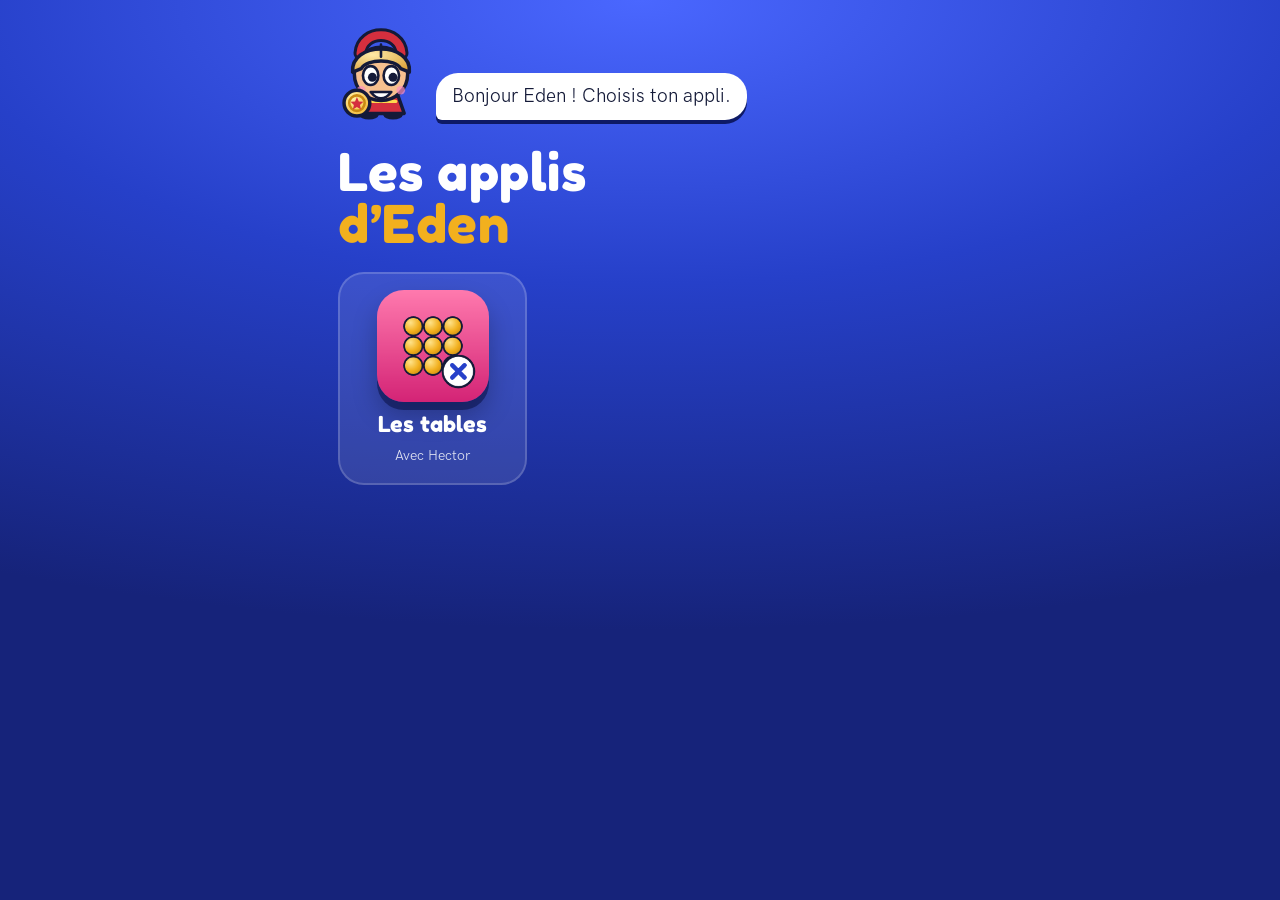
==== index.html @ e4161eb2 "Publication depuis main@3f30754" ====
<!doctype html>
<html lang="fr">
<head>
<meta charset="utf-8">
<meta name="viewport" content="width=device-width,initial-scale=1,viewport-fit=cover">
<title>Les applis d'Eden</title>
<meta name="description" content="Toutes les applications d'Eden, au même endroit.">
<meta name="theme-color" content="#2640C9">
<link rel="manifest" href="manifest.webmanifest">
<link rel="icon" href="icons/eden-64.png">
<link rel="apple-touch-icon" href="icons/eden-180.png">
<meta name="apple-mobile-web-app-capable" content="yes">
<meta name="mobile-web-app-capable" content="yes">
<meta name="apple-mobile-web-app-title" content="Eden">
<meta name="apple-mobile-web-app-status-bar-style" content="black-translucent">
<style>
@font-face{font-family:'Fredoka';font-weight:400;font-style:normal;font-display:swap;src:url([data-uri]) format('woff2')}
@font-face{font-family:'Hanken';font-weight:400;font-style:normal;font-display:swap;src:url([data-uri]) format('woff2')}
@font-face{font-family:'Hanken';font-weight:600;font-style:normal;font-display:swap;src:url([data-uri]) format('woff2')}
@font-face{font-family:'Hanken';font-weight:800;font-style:normal;font-display:swap;src:url([data-uri]) format('woff2')}
:root{--ink:#141A38;--blue:#2640C9;--gold:#F2B01E}
*{box-sizing:border-box;-webkit-tap-highlight-color:transparent}
html,body{margin:0;min-height:100%;background:#1B2E9E;color:#fff;font-family:'Hanken',system-ui,sans-serif;color-scheme:dark}
body{background:radial-gradient(120% 70% at 50% 0%,#4A67FF 0%,#2640C9 45%,#16237A 100%) fixed;min-height:100vh;min-height:100dvh}
main{max-width:640px;margin:0 auto;padding:calc(18px + env(safe-area-inset-top)) 18px calc(28px + env(safe-area-inset-bottom))}
.hi{display:flex;align-items:flex-end;gap:12px;margin-top:6px}
.hi .hero{width:86px;flex:none}
.hi .hero svg{width:100%;height:auto;display:block;overflow:visible}
.hero .mo{display:none}.hero .mo-happy{display:block}
.hero .antenna{transform-origin:50px 18px;animation:sway 3s ease-in-out infinite}
@keyframes sway{0%,100%{transform:rotate(-6deg)}50%{transform:rotate(6deg)}}
.say{background:#fff;color:var(--ink);border-radius:22px 22px 22px 6px;padding:12px 16px;font-size:19px;line-height:1.25;box-shadow:0 4px 0 #0E1A66}
h1{font-family:'Fredoka',sans-serif;font-weight:400;font-size:clamp(36px,11vw,52px);line-height:1;margin:26px 0 22px;letter-spacing:.5px}
h1 b{color:var(--gold);font-weight:400}
.apps{display:grid;grid-template-columns:repeat(auto-fill,minmax(150px,1fr));gap:18px}
.app{display:flex;flex-direction:column;align-items:center;gap:10px;padding:16px 10px 18px;border-radius:26px;background:rgba(255,255,255,.1);border:2px solid rgba(255,255,255,.18);color:#fff;text-decoration:none;transition:transform .12s}
.app:active{transform:scale(.96)}
.app img{width:min(30vw,112px);height:min(30vw,112px);border-radius:24%;box-shadow:0 8px 0 rgba(10,18,70,.55),0 14px 24px rgba(0,0,0,.25)}
.app .n{font-family:'Fredoka',sans-serif;font-size:22px;text-align:center;line-height:1.1}
.app .p{font-size:14px;opacity:.85;text-align:center;min-height:18px}
.app.soon{opacity:.45;pointer-events:none}
.install{display:none;margin:26px auto 0;padding:12px 20px;border-radius:999px;border:2px solid rgba(255,255,255,.4);background:none;color:#fff;font:600 16px 'Hanken',sans-serif}
.install.on{display:block}
@media (prefers-reduced-motion:reduce){.hero .antenna{animation:none}}
</style>
</head>
<body>
<main>
  <div class="hi"><div class="hero" aria-hidden="true"><svg viewBox="0 0 100 112"><defs><radialGradient id="hg" cx=".35" cy=".25" r=".95"><stop offset="0" stop-color="#FFE9A6"/><stop offset="1" stop-color="#D79A2B"/></radialGradient><radialGradient id="sg" cx=".35" cy=".3" r=".9"><stop offset="0" stop-color="#FFF0A8"/><stop offset="1" stop-color="#F2B01E"/></radialGradient></defs><g class="antenna"><path d="M26 34C28 6 72 6 74 34" stroke="#141A38" stroke-width="16" fill="none" stroke-linecap="round"/><path d="M26 34C28 6 72 6 74 34" stroke="#D52F3E" stroke-width="9" fill="none" stroke-linecap="round"/></g><ellipse cx="36" cy="106" rx="11" ry="5" fill="#141A38"/><ellipse cx="64" cy="106" rx="11" ry="5" fill="#141A38"/><path d="M30 84h40l7 20H23z" fill="#D52F3E" stroke="#141A38" stroke-width="4" stroke-linejoin="round"/><path d="M33 90h34" stroke="#FFD84D" stroke-width="4" stroke-linecap="round"/><circle cx="50" cy="58" r="31" fill="#F6C08F" stroke="#141A38" stroke-width="4"/><path d="M17 56C14 20 86 20 83 56L73 52C66 40 34 40 27 52z" fill="url(#hg)" stroke="#141A38" stroke-width="4" stroke-linejoin="round"/><path d="M50 24v14" stroke="#141A38" stroke-width="3" stroke-linecap="round"/><ellipse cx="38" cy="60" rx="9" ry="11" fill="#fff" stroke="#141A38" stroke-width="3"/><ellipse cx="62" cy="60" rx="9" ry="11" fill="#fff" stroke="#141A38" stroke-width="3"/><circle class="pup" cx="40" cy="62" r="5.2" fill="#141A38"/><circle class="pup" cx="64" cy="62" r="5.2" fill="#141A38"/><circle cx="27" cy="77" r="5" fill="#FF8FC0" opacity=".7"/><circle cx="73" cy="77" r="5" fill="#FF8FC0" opacity=".7"/><path class="mo mo-happy" d="M38 79Q50 94 62 79z" fill="#fff" stroke="#141A38" stroke-width="3" stroke-linejoin="round"/><path class="mo mo-think" d="M40 86L60 83" stroke="#141A38" stroke-width="4" fill="none" stroke-linecap="round"/><ellipse class="mo mo-wow" cx="50" cy="86" rx="6" ry="8" fill="#141A38"/><path class="mo mo-oops" d="M39 90Q50 80 61 90" stroke="#141A38" stroke-width="4" fill="none" stroke-linecap="round"/><g><circle cx="22" cy="92" r="15" fill="url(#sg)" stroke="#141A38" stroke-width="4"/><circle cx="22" cy="92" r="9" fill="none" stroke="#C98A12" stroke-width="3"/><path d="M22 85l2.2 5 5.3.5-4 3.6 1.2 5.2-4.7-2.8-4.7 2.8 1.2-5.2-4-3.6 5.3-.5z" fill="#D52F3E"/></g></svg></div><div class="say" id="say">Salut Eden !</div></div>
  <h1>Les applis<br><b>d’Eden</b></h1>
  <nav class="apps" id="apps"></nav>
  <button class="install" id="install">Installer sur cet appareil</button>
</main>
<script>
/* applications du catalogue : générées depuis le fichier app.json de chaque appli */
const APPS=[{"id": "tables", "name": "Les tables", "path": "apps/tables/", "icon": "apps/tables/icons/tables-192.png", "storageKey": "eden:tables"}];
/* progression affichée sous chaque appli : src/catalogue/progress.js */
const PROGRESS={
  /* Les tables : nombre de calculs « sus » (boîte 3 ou plus) sur 36 */
  tables(s){
    if(!s||!s.f)return 'Avec Hector';
    const n=Object.values(s.f).filter(e=>e.box>=3).length;
    return n?`${n} calcul${n>1?'s':''} su${n>1?'s':''} sur 36`:'Avec Hector';
  }
};

const box=document.getElementById('apps');
APPS.forEach(a=>{const el=document.createElement('a');el.className='app';el.href=a.path;
  el.innerHTML=`<img src="${a.icon}" alt="" width="112" height="112"><span class="n">${a.name}</span><span class="p"></span>`;
  let p='';try{const raw=localStorage.getItem(a.storageKey);p=PROGRESS[a.id]?PROGRESS[a.id](raw?JSON.parse(raw):null):'';}catch(e){}el.querySelector('.p').textContent=p;box.append(el);});
const h=new Date().getHours();
document.getElementById('say').textContent=h<12?'Bonjour Eden ! Choisis ton appli.':h<18?'Salut Eden ! Choisis ton appli.':'Bonsoir Eden ! Choisis ton appli.';
/* la progression reste sur l'appareil : on demande au navigateur de ne pas l'effacer */
try{navigator.storage&&navigator.storage.persist&&navigator.storage.persist();}catch(e){}
if('serviceWorker' in navigator)navigator.serviceWorker.register('sw.js').catch(()=>{});
let ev=null;const ib=document.getElementById('install');
addEventListener('beforeinstallprompt',e=>{e.preventDefault();ev=e;ib.classList.add('on');});
ib.onclick=async()=>{if(!ev)return;ev.prompt();await ev.userChoice;ev=null;ib.classList.remove('on');};
</script>
</body>
</html>
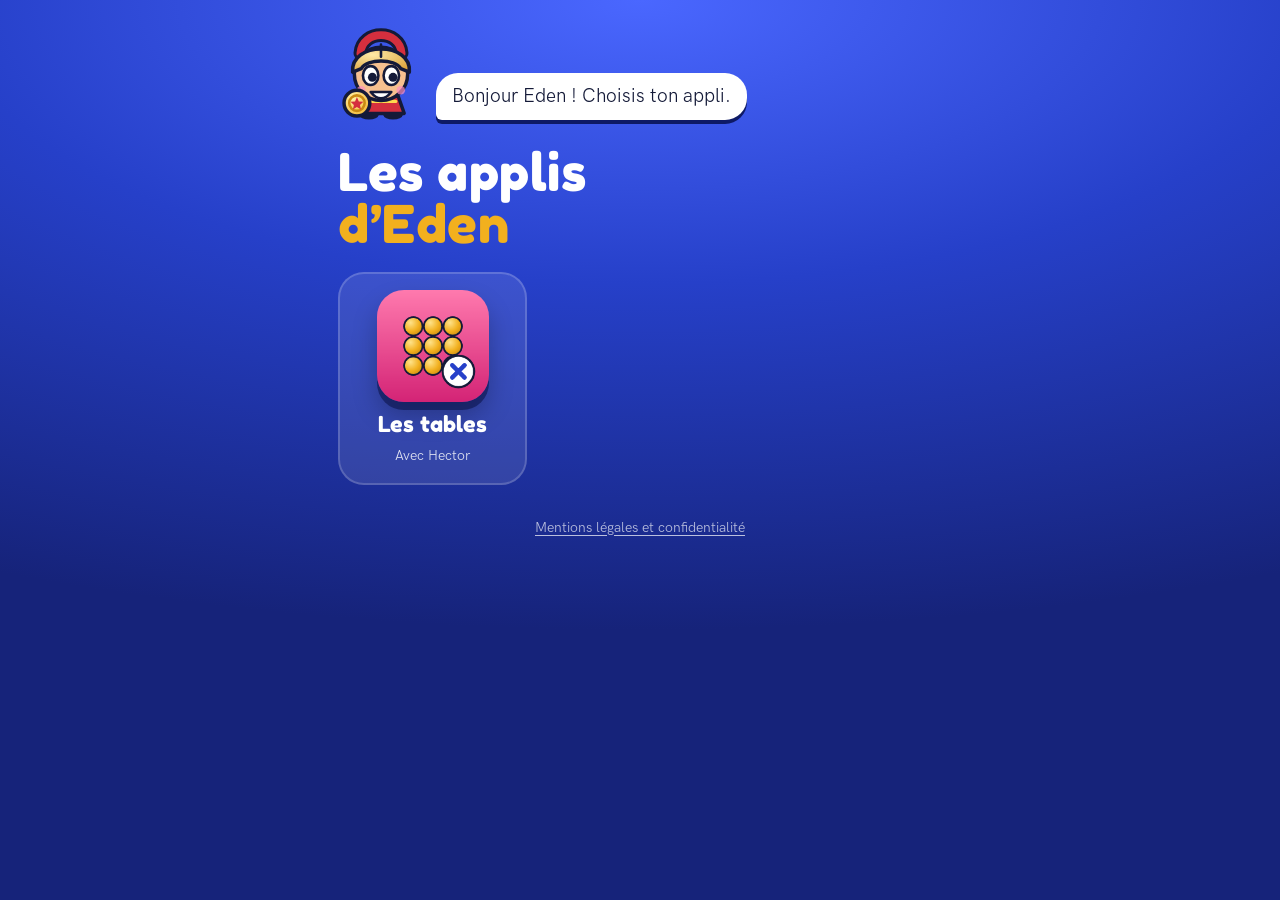
==== commit 7f4898e1: "Publication depuis main@27a06e9" ====
--- a/index.html
+++ b/index.html
@@ -41,6 +41,7 @@
 .app.soon{opacity:.45;pointer-events:none}
 .install{display:none;margin:26px auto 0;padding:12px 20px;border-radius:999px;border:2px solid rgba(255,255,255,.4);background:none;color:#fff;font:600 16px 'Hanken',sans-serif}
 .install.on{display:block}
+.legal{display:block;margin:34px auto 0;text-align:center;font-size:14px;color:rgba(255,255,255,.7);text-decoration:underline;text-underline-offset:3px}
 @media (prefers-reduced-motion:reduce){.hero .antenna{animation:none}}
 </style>
 </head>
@@ -50,7 +51,52 @@
   <h1>Les applis<br><b>d’Eden</b></h1>
   <nav class="apps" id="apps"></nav>
   <button class="install" id="install">Installer sur cet appareil</button>
+  <a class="legal" href="mentions-legales.html">Mentions légales et confidentialité</a>
 </main>
+<script>
+/* Aide à l'installation (insérée dans chaque page par scripts/build.py).
+   Sur iPhone et iPad, aucun site ne peut proposer « Installer » : il faut passer par le
+   bouton Partager du navigateur. Ce script explique le geste, une fois, clairement.
+   window.EdenInstall.need  : vrai sur iPhone/iPad quand la page n'est pas déjà ouverte depuis l'icône
+   window.EdenInstall.show() : ouvre la feuille d'explication */
+(function(){
+  var ua=navigator.userAgent||'';
+  var ios=/iP(hone|od|ad)/.test(ua)||(navigator.platform==='MacIntel'&&navigator.maxTouchPoints>1);
+  var standalone=navigator.standalone===true||(window.matchMedia&&matchMedia('(display-mode: standalone)').matches);
+  var chrome=/CriOS/.test(ua);
+  var SHARE='<svg viewBox="0 0 24 24" aria-hidden="true"><path d="M12 2l4.2 4.2-1.4 1.4L13 5.8V15h-2V5.8L9.2 7.6 7.8 6.2zM5 10h3v2H6v8h12v-8h-2v-2h3a1 1 0 011 1v10a1 1 0 01-1 1H5a1 1 0 01-1-1V11a1 1 0 011-1z"/></svg>';
+  var PLUS='<svg viewBox="0 0 24 24" aria-hidden="true"><path d="M5 3h14a2 2 0 012 2v14a2 2 0 01-2 2H5a2 2 0 01-2-2V5a2 2 0 012-2zm0 2v14h14V5zm6 3h2v3h3v2h-3v3h-2v-3H8v-2h3z"/></svg>';
+  var CSS='.ins-bg{position:fixed;inset:0;z-index:200;background:rgba(10,16,50,.55);display:flex;align-items:flex-end;justify-content:center;animation:insf .2s ease both}'+
+    '.ins{width:100%;max-width:520px;background:#fff;color:#141A38;border-radius:24px 24px 0 0;padding:22px 22px calc(22px + env(safe-area-inset-bottom));font:17px/1.4 Hanken,system-ui,sans-serif;animation:insu .25s ease both;max-height:92%;overflow-y:auto}'+
+    '.ins h2{font:400 26px/1.15 Fredoka,sans-serif;color:#2640C9;margin:0 0 6px}.ins p{margin:6px 0}'+
+    '.ins ol{list-style:none;margin:14px 0;padding:0;display:grid;gap:10px}'+
+    '.ins li{display:flex;gap:12px;align-items:center;padding:10px 12px;border-radius:16px;background:#F1F4FF}'+
+    '.ins li b{flex:none;width:30px;height:30px;border-radius:50%;background:#2640C9;color:#fff;display:flex;align-items:center;justify-content:center;font:400 18px Fredoka,sans-serif}'+
+    '.ins li svg{width:24px;height:24px;fill:#2640C9;vertical-align:-6px;margin:0 2px}'+
+    '.ins .note{font-size:15px;color:#4A5280}'+
+    '.ins button{display:block;width:100%;margin-top:14px;padding:15px;border:0;border-radius:16px;background:#2640C9;color:#fff;font:600 18px Hanken,system-ui,sans-serif}.ins button:focus:not(:focus-visible){outline:none}'+
+    '@keyframes insf{from{opacity:0}}@keyframes insu{from{transform:translateY(40px)}}'+
+    '@media (prefers-reduced-motion:reduce){.ins-bg,.ins{animation:none}}';
+  function show(){
+    if(!document.getElementById('ins-css')){var s=document.createElement('style');s.id='ins-css';s.textContent=CSS;document.head.appendChild(s);}
+    var bg=document.createElement('div');bg.className='ins-bg';
+    var where=chrome?'en haut à droite, dans la barre d’adresse':'dans la barre du navigateur';
+    bg.innerHTML='<div class="ins" role="dialog" aria-modal="true" aria-labelledby="ins-t">'+
+      '<h2 id="ins-t">Mettre Hector sur l’écran d’accueil</h2>'+
+      '<p>Hector s’ouvrira en plein écran, comme une vraie appli, et marchera même sans internet.</p>'+
+      '<ol><li><b>1</b><span>Touchez le bouton Partager '+SHARE+' '+where+'.</span></li>'+
+      '<li><b>2</b><span>Choisissez « Sur l’écran d’accueil » '+PLUS+'. S’il n’apparaît pas, faites défiler la liste ou touchez « Plus ».</span></li>'+
+      '<li><b>3</b><span>Touchez « Ajouter ». L’icône apparaît sur l’écran d’accueil.</span></li></ol>'+
+      '<p class="note">Ensuite, ouvrez toujours Hector depuis cette icône : sur iPhone, l’icône garde sa propre progression, séparée de celle du navigateur. Si Eden a déjà joué ici, copiez d’abord le code de sauvegarde (Espace parents, appui long sur la roue en bas à droite) et collez-le dans l’icône.</p>'+
+      '<button type="button">J’ai compris</button></div>';
+    var close=function(){bg.remove();};
+    bg.addEventListener('click',function(e){if(e.target===bg)close();});
+    bg.querySelector('button').addEventListener('click',close);
+    document.body.appendChild(bg);bg.querySelector('button').focus();
+  }
+  window.EdenInstall={ios:ios,standalone:standalone,need:ios&&!standalone,show:show};
+})();
+</script>
 <script>
 /* applications du catalogue : générées depuis le fichier app.json de chaque appli */
 const APPS=[{"id": "tables", "name": "Les tables", "path": "apps/tables/", "icon": "apps/tables/icons/tables-192.png", "storageKey": "eden:tables"}];
@@ -72,10 +118,36 @@
 document.getElementById('say').textContent=h<12?'Bonjour Eden ! Choisis ton appli.':h<18?'Salut Eden ! Choisis ton appli.':'Bonsoir Eden ! Choisis ton appli.';
 /* la progression reste sur l'appareil : on demande au navigateur de ne pas l'effacer */
 try{navigator.storage&&navigator.storage.persist&&navigator.storage.persist();}catch(e){}
-if('serviceWorker' in navigator)navigator.serviceWorker.register('sw.js').catch(()=>{});
+/* installation : Android propose son propre bouton ; sur iPhone, on explique le geste */
 let ev=null;const ib=document.getElementById('install');
 addEventListener('beforeinstallprompt',e=>{e.preventDefault();ev=e;ib.classList.add('on');});
-ib.onclick=async()=>{if(!ev)return;ev.prompt();await ev.userChoice;ev=null;ib.classList.remove('on');};
+if(EdenInstall.need){ib.textContent='Mettre sur l’écran d’accueil';ib.classList.add('on');}
+ib.onclick=async()=>{if(EdenInstall.need){EdenInstall.show();return;}if(!ev)return;ev.prompt();await ev.userChoice;ev=null;ib.classList.remove('on');};
+</script>
+<script>
+/* Mises à jour automatiques (inséré dans chaque page par scripts/build.py).
+   - Vérifie s'il existe une nouvelle version à l'ouverture, au retour sur l'appli,
+     et toutes les 30 minutes.
+   - Quand la nouvelle version est prête, la page se recharge d'elle-même.
+     Une appli peut demander d'attendre un moment calme : si elle définit
+     window.__safeToReload() et que la fonction renvoie false (en pleine séance),
+     le rechargement est remis au prochain retour à l'accueil (window.__updatePending).
+   - La progression (localStorage) n'est jamais effacée. */
+(function(){
+  if(!('serviceWorker' in navigator))return;
+  var ROOT='./';
+  var hadController=!!navigator.serviceWorker.controller;
+  navigator.serviceWorker.register(ROOT+'sw.js',{scope:ROOT,updateViaCache:'none'}).then(function(reg){
+    var check=function(){reg.update().catch(function(){});};
+    document.addEventListener('visibilitychange',function(){if(document.visibilityState==='visible')check();});
+    setInterval(check,30*60*1000);
+  }).catch(function(){});
+  navigator.serviceWorker.addEventListener('controllerchange',function(){
+    if(!hadController){hadController=true;return;}   /* toute première installation : rien à recharger */
+    if(window.__safeToReload&&!window.__safeToReload()){window.__updatePending=true;return;}
+    location.reload();
+  });
+})();
 </script>
 </body>
 </html>
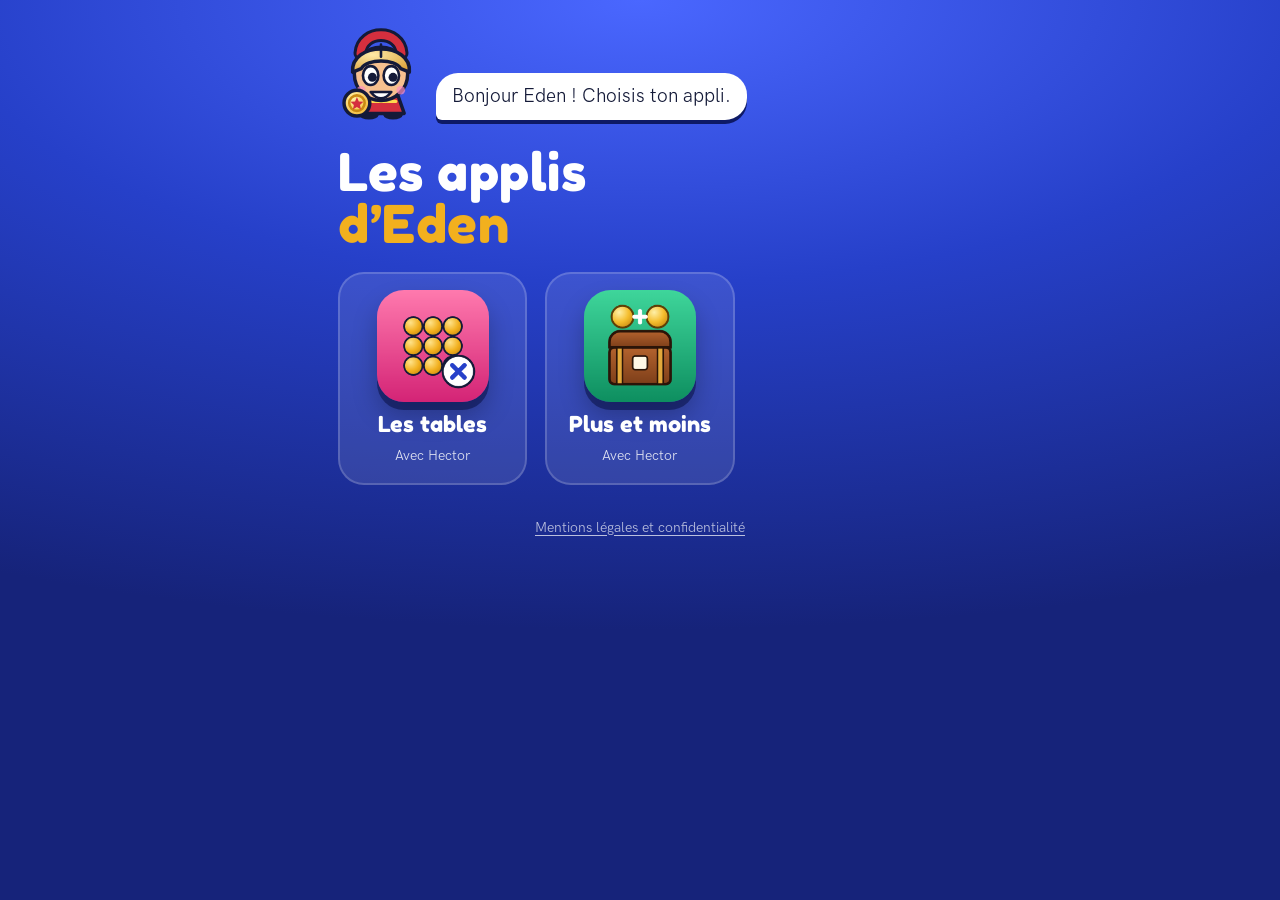
==== commit a5cb13b0: "Publication depuis main@84288d3" ====
--- a/index.html
+++ b/index.html
@@ -99,7 +99,7 @@
 </script>
 <script>
 /* applications du catalogue : générées depuis le fichier app.json de chaque appli */
-const APPS=[{"id": "tables", "name": "Les tables", "path": "apps/tables/", "icon": "apps/tables/icons/tables-192.png", "storageKey": "eden:tables"}];
+const APPS=[{"id": "tables", "name": "Les tables", "path": "apps/tables/", "icon": "apps/tables/icons/tables-192.png", "storageKey": "eden:tables"}, {"id": "calculs", "name": "Plus et moins", "path": "apps/calculs/", "icon": "apps/calculs/icons/calculs-192.png", "storageKey": "eden:calculs"}];
 /* progression affichée sous chaque appli : src/catalogue/progress.js */
 const PROGRESS={
   /* Les tables : nombre de calculs « sus » (boîte 3 ou plus) sur 36 */
@@ -107,6 +107,12 @@
     if(!s||!s.f)return 'Avec Hector';
     const n=Object.values(s.f).filter(e=>e.box>=3).length;
     return n?`${n} calcul${n>1?'s':''} su${n>1?'s':''} sur 36`:'Avec Hector';
+  },
+  /* Plus et moins : calculs sus (hors « combien ? ») */
+  calculs(s){
+    if(!s||!s.f)return 'Avec Hector';
+    const n=Object.entries(s.f).filter(([k,e])=>k[0]!=='c'&&e.box>=3).length;
+    return n?`${n} calcul${n>1?'s':''} su${n>1?'s':''}`:'Avec Hector';
   }
 };
 
